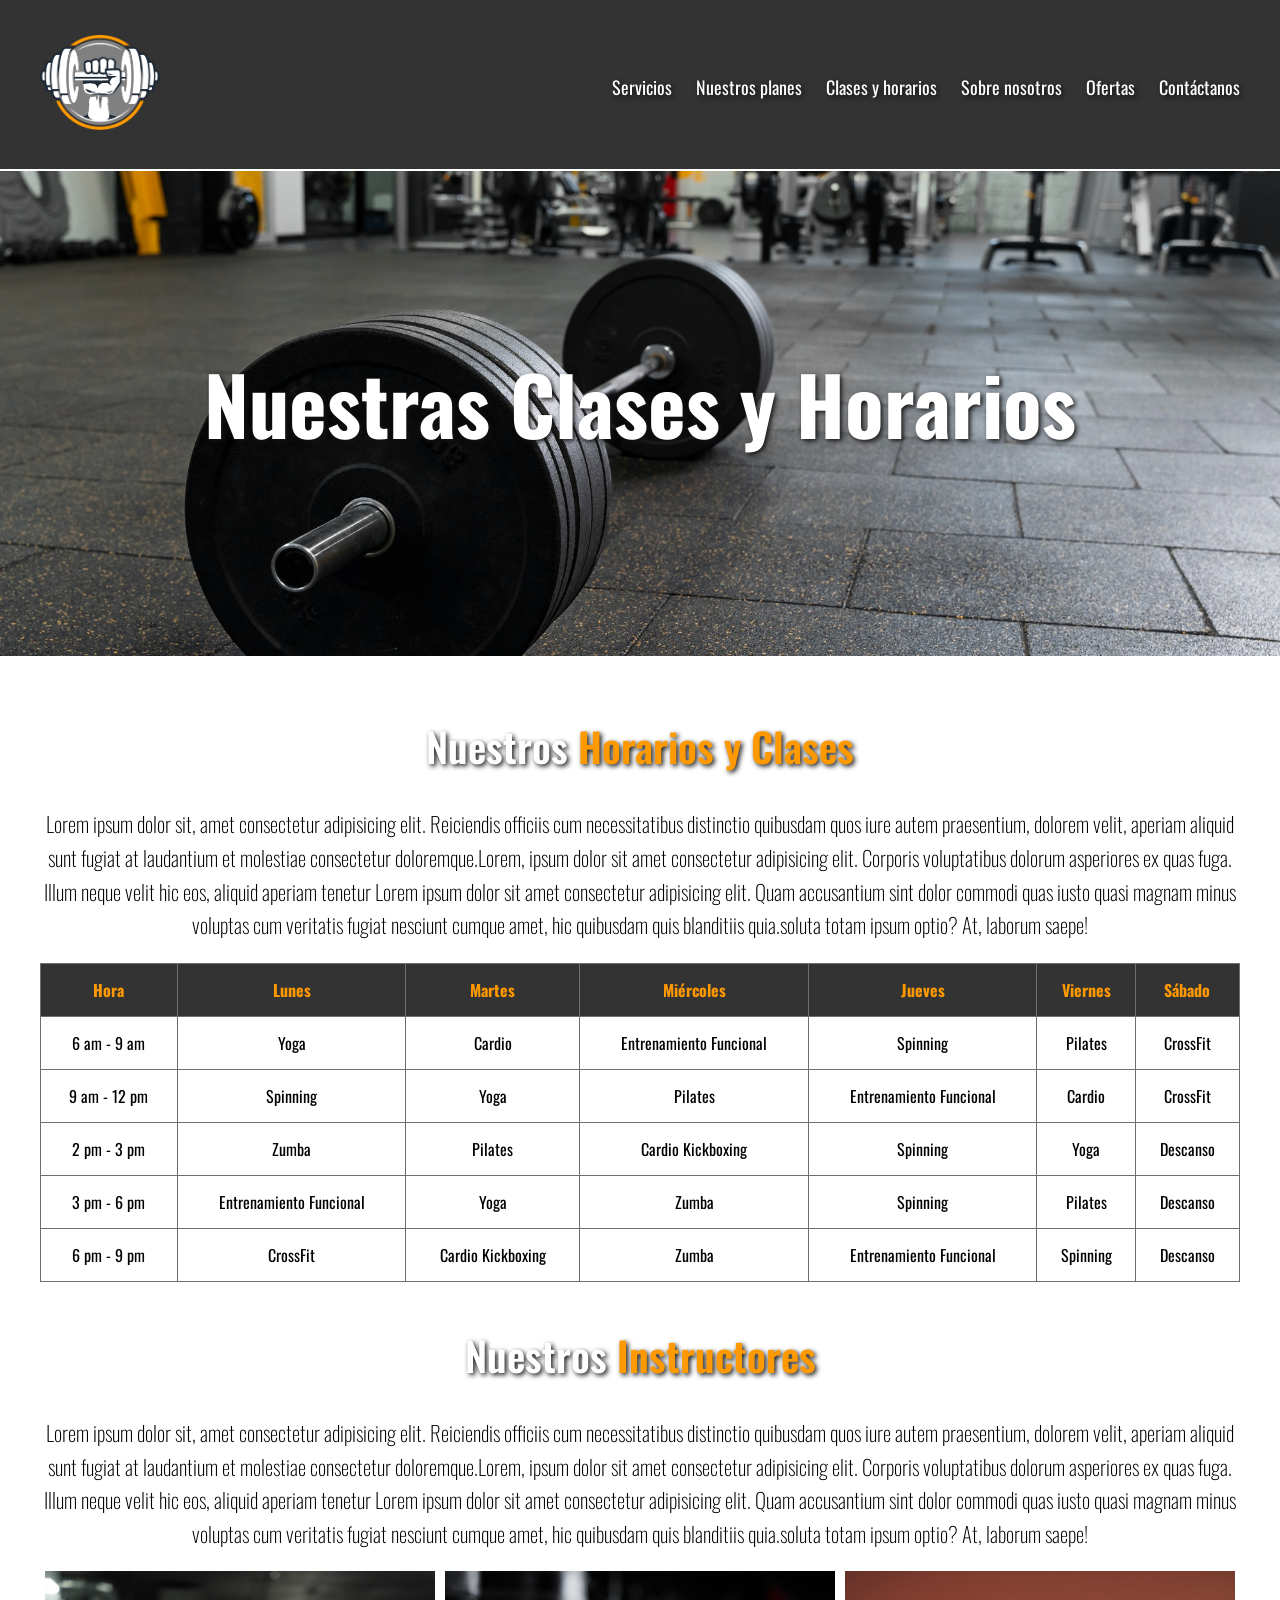
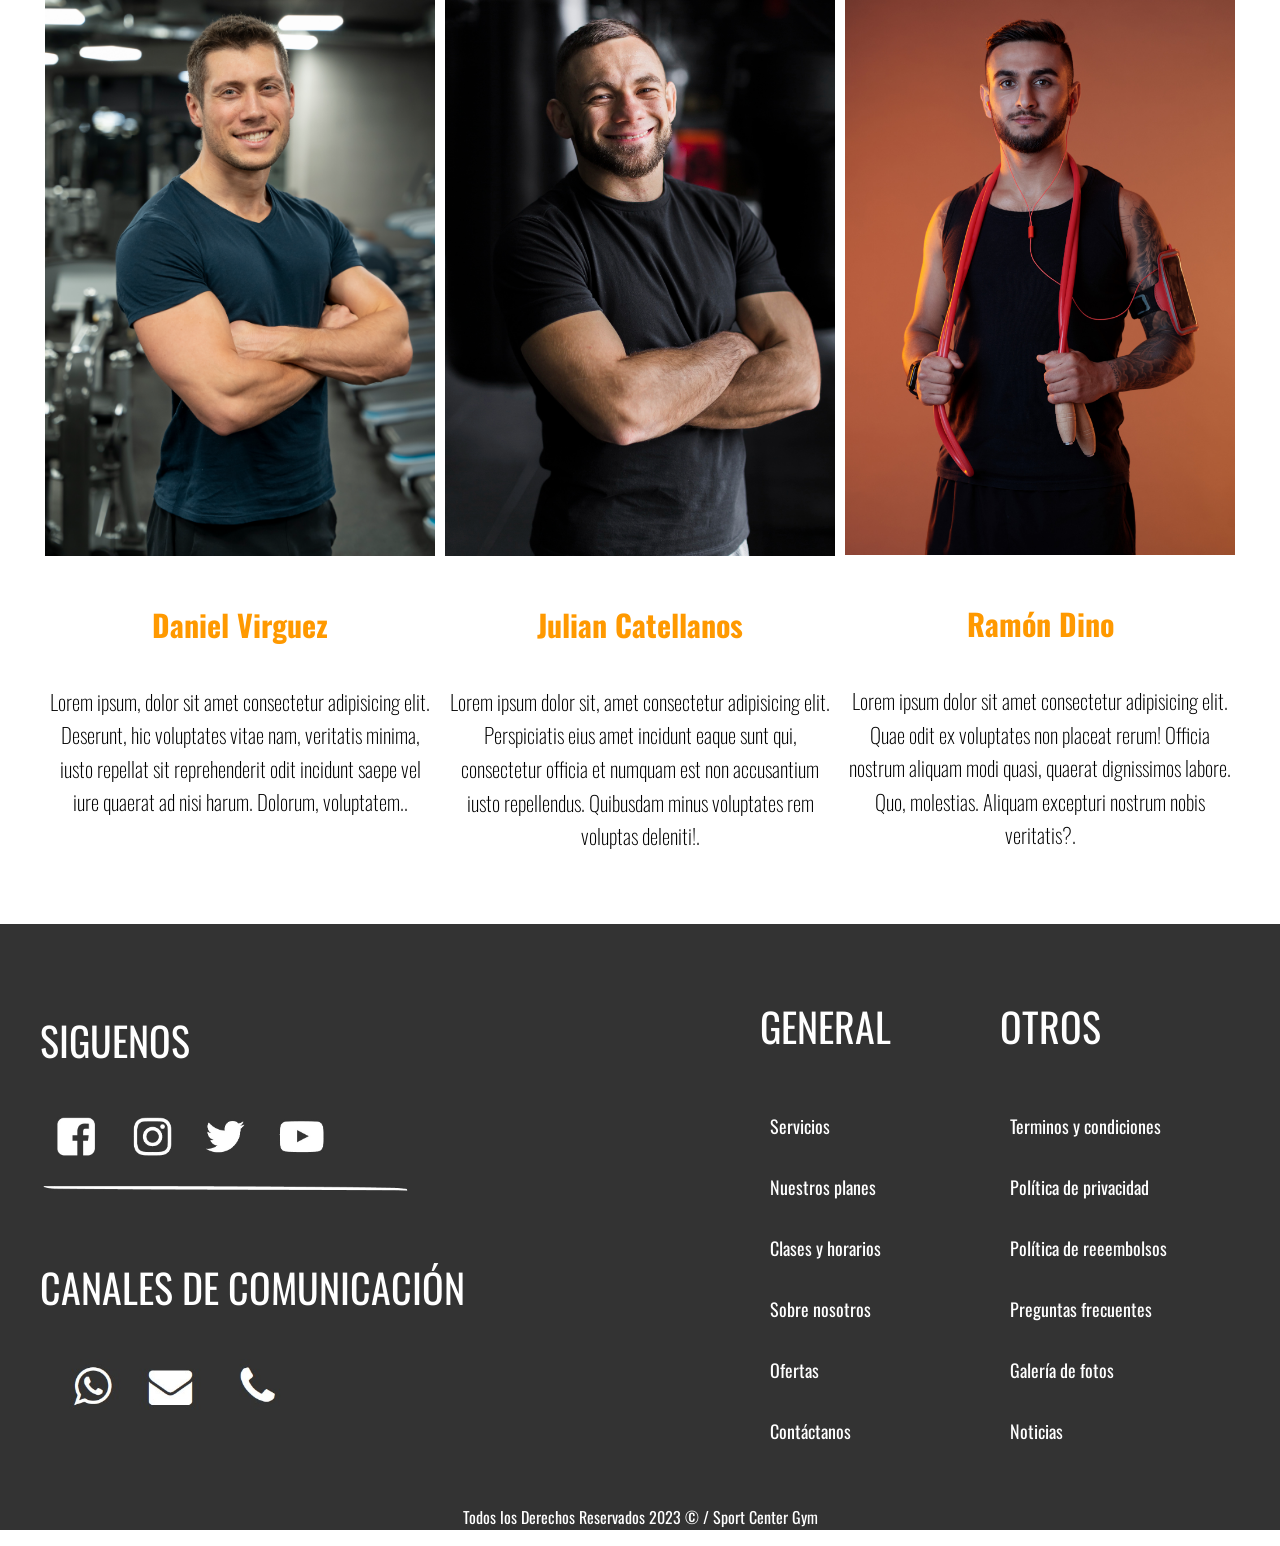
==== clases_horarios.html @ 2fa9605d "Initial commit" ====
<!DOCTYPE html>
<html lang="es">
<head>
    <meta charset="UTF-8">
    <meta name="viewport" content="width=device-width, initial-scale=1.0">
    <meta name="author" content="Sebastián Montoya -  John Goyeneche">
    <meta name="description" content="Sport Center Gym">
    <title>Sport Center Gym</title>

    <link rel="preconnect" href="https://fonts.googleapis.com">
    <link rel="preconnect" href="https://fonts.gstatic.com" crossorigin>
    <link href="https://fonts.googleapis.com/css2?family=Oswald:wght@200;400;600&display=swap" rel="stylesheet">
    <link rel="stylesheet" href="https://cdnjs.cloudflare.com/ajax/libs/font-awesome/5.15.3/css/all.min.css" integrity="sha512-llU5a6+G1W8D82/8L5DT6yYcLBXTYo8fQV6kZc9y8RZgbNwMCU9opR2LnPmtr5JNc4WzTt2d8nm5V2R76TqA9Q==" crossorigin="anonymous" />


    <link rel="stylesheet" href="css/normalize.css">
    <link rel="stylesheet" href="css/estilos.css">
    
</head>
<body>
    <header class="site-header fw-400">
        <div class="contenedor contenido-header">
            <div class="barra">
                <a href="index.html">
                    <img class="logo" src="img/logo.png" alt="Logo Sport Center Gym">
                </a>
                <nav class="navegacion-header">
                    <a href="servicios.html">Servicios</a>
                    <a href="nuestros_planes.html">Nuestros planes</a>
                    <a href="clases_horarios.html">Clases y horarios</a>
                    <a href="sobre_nosotros.html">Sobre nosotros</a>
                    <a href="ofertas.html">Ofertas</a>
                    <a href="contactanos.html">Contáctanos</a>
                </nav>
            </div>
        </div>
    </header>

    <div class="site-header horarios">
        <div class="contenedor">
            <h1>Nuestras Clases y Horarios</h1>
        </div>
    </div>

    <main>
        <section class="contenedor">
            <h2 class="centrar-texto fw-600 texto-gris titulos-ps">Nuestros <span class="texto-span">Horarios y Clases</span></h2>
            <p class="centrar-texto fw-200 parrafos-letra">Lorem ipsum dolor sit, amet consectetur adipisicing elit. Reiciendis officiis cum necessitatibus distinctio quibusdam quos iure autem praesentium, dolorem velit, aperiam aliquid sunt fugiat at laudantium et molestiae consectetur doloremque.Lorem, ipsum dolor sit amet consectetur adipisicing elit. Corporis voluptatibus dolorum asperiores ex quas fuga. Illum neque velit hic eos, aliquid aperiam tenetur
                Lorem ipsum dolor sit amet consectetur adipisicing elit. Quam accusantium sint dolor commodi quas iusto quasi magnam minus voluptas cum veritatis fugiat nesciunt cumque amet, hic quibusdam quis blanditiis quia.soluta totam ipsum optio? At, laborum saepe!
            </p>
            <div>
                <table>
                    <thead>
                        <tr>
                            <th>Hora</th>
                            <th>Lunes</th>
                            <th>Martes</th>
                            <th>Miércoles</th>
                            <th>Jueves</th>
                            <th>Viernes</th>
                            <th>Sábado</th>
                        </tr>
                    </thead>
                    <tbody>
                        <tr>
                            <td>6 am - 9 am</td>
                            <td>Yoga</td>
                            <td>Cardio</td>
                            <td>Entrenamiento Funcional</td>
                            <td>Spinning</td>
                            <td>Pilates</td>
                            <td>CrossFit</td>
                            
                        </tr>
                        <tr>
                            <td>9 am - 12 pm</td>
                            <td>Spinning</td>
                            <td>Yoga</td>
                            <td>Pilates</td>
                            <td>Entrenamiento Funcional</td>
                            <td>Cardio</td>
                            <td>CrossFit</td>
                            
                        </tr>
                        <tr>
                            <td>2 pm - 3 pm</td>
                            <td>Zumba</td>
                            <td>Pilates</td>
                            <td>Cardio Kickboxing</td>
                            <td>Spinning</td>
                            <td>Yoga</td>
                            <td>Descanso</td>
                            
                        </tr>
                        <tr>
                            <td>3 pm - 6 pm</td>
                            <td>Entrenamiento Funcional</td>
                            <td>Yoga</td>
                            <td>Zumba</td>
                            <td>Spinning</td>
                            <td>Pilates</td>
                            <td>Descanso</td>
                            
                        </tr>
                        <tr>
                            <td>6 pm - 9 pm</td>
                            <td>CrossFit</td>
                            <td>Cardio Kickboxing</td>
                            <td>Zumba</td>
                            <td>Entrenamiento Funcional</td>
                            <td>Spinning</td>
                            <td>Descanso</td>
                            
                        </tr>
                    </tbody>
                </table>
            </div>

            <div class="contenedor">
                <h2 class="centrar-texto fw-600 texto-gris titulos-ps">Nuestros <span class="texto-span">Instructores</span></h2>
                <p class="centrar-texto fw-200 parrafos-letra">Lorem ipsum dolor sit, amet consectetur adipisicing elit. Reiciendis officiis cum necessitatibus distinctio quibusdam quos iure autem praesentium, dolorem velit, aperiam aliquid sunt fugiat at laudantium et molestiae consectetur doloremque.Lorem, ipsum dolor sit amet consectetur adipisicing elit. Corporis voluptatibus dolorum asperiores ex quas fuga. Illum neque velit hic eos, aliquid aperiam tenetur
                    Lorem ipsum dolor sit amet consectetur adipisicing elit. Quam accusantium sint dolor commodi quas iusto quasi magnam minus voluptas cum veritatis fugiat nesciunt cumque amet, hic quibusdam quis blanditiis quia.soluta totam ipsum optio? At, laborum saepe!
            </div>

            <div class="instructores">
                
                <!-- Instructor 1 -->
                <div class="tarjeta">
                    <img src="img/instructor (1).jpg" alt="Instructor 1">
                    <h3 class="subt-alg">Daniel Virguez</h3>
                    <p class="fw-200 parrafos-letra">Lorem ipsum, dolor sit amet consectetur adipisicing elit. Deserunt, hic voluptates vitae nam, veritatis minima, iusto repellat sit reprehenderit odit incidunt saepe vel iure quaerat ad nisi harum. Dolorum, voluptatem..</p>
                </div>
            
                <!-- Instructor 2 -->
                <div class="tarjeta">
                    <img src="img/instructor (2).jpg" alt="Instructor 2">
                    <h3 class="subt-alg">Julian Catellanos</h3>
                    <p class="fw-200 parrafos-letra">Lorem ipsum dolor sit, amet consectetur adipisicing elit. Perspiciatis eius amet incidunt eaque sunt qui, consectetur officia et numquam est non accusantium iusto repellendus. Quibusdam minus voluptates rem voluptas deleniti!.</p>
                </div>
            
                <!-- Instructor 3 -->
                <div class="tarjeta">
                    <img src="img/instructor (3).jpg" alt="Instructor 3">
                    <h3 class="subt-alg">Ramón Dino</h3>
                    <p class="fw-200 parrafos-letra">Lorem ipsum dolor sit amet consectetur adipisicing elit. Quae odit ex voluptates non placeat rerum! Officia nostrum aliquam modi quasi, quaerat dignissimos labore. Quo, molestias. Aliquam excepturi nostrum nobis veritatis?.</p>
                </div>
            </div>
        </section>

        
    </main>

    <div class="site-footer">
        <footer class="contenedor contenido-footer">

            <div class="columna-footer">
                <p>SIGUENOS</p>
                    <img class="iconos-redes" src="img/face.jpg" alt="Icono facebook">
                <p>CANALES DE COMUNICACIÓN</p>
                    <img class="iconos-redes" src="img/comu.jpg" alt="Icono facebook">

            </div>

            <div class="columna-footer">
                <p>GENERAL</p>
                <nav class="navegacion-footer">
                    <a href="servicios.html">Servicios</a>
                    <a href="nuestros_planes.html">Nuestros planes</a>
                    <a href="clases_horarios.html">Clases y horarios</a>
                    <a href="sobre_nosotros.html">Sobre nosotros</a>
                    <a href="ofertas.html">Ofertas</a>
                    <a href="contactanos.html">Contáctanos</a>
                </nav>  
            </div>

            <div class="columna-footer">
                <p>OTROS</p>
                <nav class="navegacion-footer">
                    <a href="términos-condiciones.html">Terminos y condiciones</a>
                    <a href="politica-privacidad.html">Política de privacidad</a>
                    <a href="politica-reembolsos.html">Política de reeembolsos</a>
                    <a href=preguntas-frecuentes.html">Preguntas frecuentes</a>
                    <a href="galeria-fotos.html">Galería de fotos</a>
                    <a href="noticias.html">Noticias</a>
                </nav>  
            </div>
            
            
           
        </footer>
        <p class="copyright">Todos los Derechos Reservados 2023 &copy; / Sport Center Gym</p>
    </div>

</body>
</html>
---- css/estilos.css ----
/*Header*/
.parrafos-letra{
    font-size: 2.1rem;
}

html{
    font-size: 62.5%;
}
body {
    font-family: 'Oswald', sans-serif;
    font-size: 1.6rem;
    line-height: 2;
}

header{
    font-family: 'Oswald', sans-serif;
}

.fw-200{
    font-weight: 200;
}

.fw-400{
    font-weight: 400;
}

.fw-600{
    font-weight: 600; 
}

.texto-naranja{
    color: rgb(255, 153, 0);
   
    font-size: 4rem;

}

.mayusculas {
    text-transform: uppercase;
}

.texto-gris{
    color: rgb(115, 12, 12);
    text-shadow: 2px 2px 5px #131212;
    font-size: 4rem;
}

img{
    max-width: 100%; /*imagenes utilizan el 100% del contenedor donde esten*/
}

.site-header{
    background-color: #333333;
    padding: 0.5rem 0 3rem 0;
}

.logo {
    width: 120px; 
    height: auto; 
}

.contenedor {
    max-width: 120rem;
    margin: 0 auto;
}

.contenido-header{
    display: flex;
    flex-direction: column;
    height: 100%;
    justify-content: space-between;
}


/*Navegación header*/
.navegacion-header a{
    color: #ffffffff;
    text-decoration: none;
    margin-right: 2rem;
    font-size: 1.8rem;
    text-shadow: 2px 2px 5px #131212;
}

/*pseudoselector*/
.navegacion-header a:last-of-type{
    margin-right: 0;
}

.navegacion-header a:hover{
    color: rgb(255, 153, 0);
}

.contenido-header h1{
    color: #ffffffff;
    max-width: 70rem; 
    padding-bottom: 3rem;
    line-height: 2;
    
}

.barra {
    display: flex;
    justify-content: space-between;
    padding-top: 3rem;
    align-items: center;
}


/*Navegación footer*/
.navegacion-footer a {
    display: block; /* Muestra los enlaces en bloques verticales */
    padding: 10px; /* Agrega espacio entre los enlaces */
    color: #ffffffff;
    text-decoration: none;
    margin-top: 0.5rem;
    margin-right: 2rem;
    font-size: 1.8rem; 
}


.navegacion-footer a:last-of-type{
    margin-right: 0;
}

.navegacion-footer a:hover{
    color: rgb(255, 153, 0);
}

.site-footer{
    background-color: #333333;
    margin-top: 4rem;
    
}

.contenido-footer{
    display:grid;
    grid-template-columns: 60% 20% 20%;
    justify-content: space-between;
    padding: 3rem;
    align-items: center;
}

.columna-footer{
    color: #ffffff;
    font-size: 4rem;
}

.iconos-redes{
    width: 37rem; 
    height: auto;
   
}

.copyright{
    color: #ffffff;
    text-align: center;
}



/*john*/

 /*Utilidades*/


.seccion{
    margin-top: 4rem;
    margin-bottom: 4rem;
}

.centrar-texto{
    text-align: center; /*utilidad centrar texto*/
}


.d-block{
    display: block !important;
}

.contenedor {
    max-width: 120rem;
    margin-top: 0;
    margin-right: auto;
    margin-bottom: 0;
    margin-left: auto;
}

.contenedor-servicios {
    max-width: 120rem;
    margin-top: 0;
    margin-right: auto;
    margin-bottom: 0;
    margin-left: auto;
    text-align: center;
}

.contenedor-naranja {
    max-width: auto;
    margin: 0 auto; /* Establecer margen superior e inferior a 0 y centrar horizontalmente */
    background-color: #333333;
    border-style: solid;
    border-color: #ffffff;
    border-width: .3rem;
    text-align: center;
    margin-top: 7rem;
}

.contenedor-naranja img {
    display: block; /* Hacer que la imagen sea un elemento de bloque */
    margin-left: 5rem; /* Centrar la imagen horizontalmente dentro del contenedor */
    max-width: 100%; /* Asegurar que la imagen no exceda el ancho del contenedor */
    border: 1px solid #ccc; /* Agrega un borde de 1 píxel sólido con color gris claro */
    border-radius: 5px; /* Agrega esquinas redondeadas */
    box-shadow: 0 2px 4px rgba(0, 0, 0, 0.1); /* Agrega una sombra suave */
}




/*porque elegir sport center gym*/
.iconos-nosotros{
    display: flex;
    justify-content: space-between;
}

.icono{
    flex-basis: calc(33.3% - 1rem);
    text-align: center;
}

.icono h3{
    text-transform: uppercase; /*cambiar texto de minuscula a mayuscula*/
}


/*contenedor algunos de nuestros planes*/
.contenedor-planes{
    display: grid;
    grid-template-columns: 50% 50%; /*para colocar el numero de columnas del contenedor y el porcentaje de espacio a ocupar*/
    column-gap: 2rem; /*espacio de entre las dos columnas*/
    max-width: 120rem;
    align-items: center;
    margin-left: 6rem;
}

hr {
    border: 2px solid #ffffff; /* Establece el estilo del borde de la línea */
    margin: 10rem 0; /* Agrega margen arriba y abajo para separar del contenido circundante */
}

.texto-planes{

    margin-left: 5rem;
    color: #fff;
    text-shadow: 2px 2px 5px #131212;
}

.texto-planes h2{
    font-weight: 900;
    font-size: 5rem;
    margin: 0; /*eliminar margen*/
    padding: 1rem 0 3rem 0;

}

.boton{
    color: #000000;
    font-weight: 700;
    text-decoration: none; /*quitar linea debajo del texto*/
    font-size: 1.8rem;
    padding: 1rem 3rem; /*1 rem parte superior e inferior y 3 rem parte derecha e izquierda*/
    margin-top: 2rem;
    display: inline-block;
    text-align: center;
    border: none;
    cursor: pointer;
    margin-bottom: 4rem;
    /*align-items: center;*/
}

/*servicios*/

.servicios{
    flex-basis: calc(25% - 1rem);
    text-align: center;
}



.boton-naranja {
    background-color: rgb(255, 153, 0);
    color: white; /* Establece el color del texto a blanco */
    padding: 1rem 2rem; /* Añade relleno al botón para mejorar la apariencia */
    text-decoration: none; /* Elimina la subrayado predeterminada en el botón */
    display: inline-block; /* Hace que el botón se comporte como un bloque en línea */
    border-radius: 1rem;
    box-shadow: 0 4px 8px rgba(0, 0, 0, 0.4);
}

/* Agrega estilos adicionales para cuando el usuario pasa el ratón sobre el botón */
.boton-naranja:hover {
    background-color: #000000; /* Cambia el color de fondo al pasar el ratón */
    border-color: #fff; /* Cambia el color del borde al pasar el ratón */
}

/*Nuestra ubicacion*/
.mapouter{
    position:relative;
    height:400px;
    width:800px;
    background:#fff;
} 

/*.maprouter a{
    color:#fff !important;
    position:absolute !important;
    top:0 !important;
    z-index:0 !important;
}*/

.gmap_canvas{
    overflow:hidden;
    height:400px;
    width:800px;
}

.gmap_canvas iframe{
    position:relative;
    z-index:2;
}




/*imagen superior*/

.site-header.inicio {
    margin-top: 0.2rem;
    background: url(../img/ofertas.jpg);
    height: 50vh;
    min-height: 60rem;
    background-position: center;
    background-size: cover;
    display: flex; /* Utiliza Flexbox para centrar verticalmente */
    align-items: center; /* Centra verticalmente el contenido */

}

.contenedor h1 {
    color: rgb(255, 255, 255); /* Cambié el valor del color a blanco */
    max-width: 100rem;
    padding-bottom: 3rem;
    line-height: 2;
    font-size: 8rem;
    text-shadow: 2px 2px 5px #131212;

}

/*por qué sport...*/
.titulos-ps{
    color: rgb(255, 255, 255);
}

/*algunos de nues...*/

/*subtitulos*/
.subt-alg{
    color:rgb(255, 153, 0);
    font-size: 3rem;
}

.boton-blanco{
    background-color: rgb(255, 153, 0);
    color: rgb(255, 255, 255);
    border-radius: 1rem;
    box-shadow: 0 4px 8px rgba(0, 0, 0, 0.4);
}

.boton-blanco:hover {
    background-color: rgb(0, 0, 0); /* Cambia el color de fondo al pasar el ratón */
    color: #fff; /* Cambia el color del borde al pasar el ratón */
  
}

.contenedor-mapa{
    align-items: center;
    margin-left: 33rem;
    margin-bottom: 12rem;
}


/*Formulario*/



.formulario {
    display: flex;
    flex-direction: column;
    align-items: center;
    justify-content: center; /* Centra el contenido horizontalmente */
    margin-top: 20px; /* Añade margen superior para separar del encabezado */
}

.formulario input {
    padding: 10px;
    border: 1px solid #ccc;
    border-radius: 5px;
    margin-bottom: 10px; /* Añade margen inferior para separar del botón */
    width: 300px;
}

.formulario button {
    padding: 10px 20px;
    background-color: rgb(255, 153, 0);
    color: white;
    border: none;
    border-radius: 5px;
    cursor: pointer;
}

.formulario button:hover {
    padding: 10px 20px;
    background-color: rgb(0, 0, 0); /* Cambia el color de fondo al pasar el ratón */
    color: #fff; /* Cambia el color del borde al pasar el ratón */
    border: none;
    border-radius: 5px;
    cursor: pointer;
}





/*ESTILOS PARA PAGINA SERVICIOS*/

.site-header.servicio {
    margin-top: 0.2rem;
    background: url(../img/ser_1.jpg);
    height: 50vh;
    min-height: 30rem;
    background-position: center;
    background-size: cover;
    display: flex; /* Utiliza Flexbox para centrar verticalmente */
    align-items: center; /* Centra verticalmente el contenido */
    margin-bottom: 5rem;

}

.tarjetas-servicios{
    display: flex;
    justify-content: space-between;
}

.contenido-tarjeta {
    padding: 1rem;
    border: 2px solid rgb(255, 153, 0);
    border-radius: 8px;
    background-color: #fff;
    margin-bottom: 2rem;
    background-color: rgb(247, 247, 247);
}

.contenido-tarjeta h3 {
    background-color: orange;
    color: white;
    padding: 10px; /* Ajusta el relleno según tus preferencias */
    margin-bottom: 10px; /* Añade un espacio en la parte inferior */
}



.tarjeta {
    flex-basis: calc(33.3% - 1rem);
    text-align: center;
    margin-bottom: 1rem;
    
}

.parrafo-servicio {
    font-size: 2.2rem;
}



.texto-servicios{
    font-size: 2rem;
    margin-left: 5rem;
    color: #000000;
    text-shadow: 2px 2px 5px #131212;
}

/*Pagina de planes*/

.texto-span {
    color: rgb(255, 153, 0);
  }

  .site-header.plan {
    margin-top: 0.2rem;
    background: url(../img/plan.jpg);
    height: 50vh;
    min-height: 30rem;
    background-position: center;
    background-size: cover;
    display: flex; /* Utiliza Flexbox para centrar verticalmente */
    align-items: center; /* Centra verticalmente el contenido */
    margin-bottom: 5rem;

}

.tabla-planes {
    display: flex;
    justify-content: space-between;
    margin-top: 20px;
}

.columna {
    flex-basis: 23%;
   
}

.columna h3 {
    background-color: #fff; /* Deja el fondo en blanco para la primera columna de título de cabecera */
    padding: 10px;
}

.columna ul {
    list-style-type: none;
    padding: 0;
    
    
}

.columna ul li {
    border-bottom: 1px solid #ccc; /* Añade un borde inferior a cada elemento de la lista para separar las filas */
    padding: 10px;
   
   
}

/* Añade un borde inferior a los elementos li en todas las columnas */
.tabla-planes .columna ul li {
    border-bottom: 1px solid #ccc;
}

.columna img {
    width: 32px; /* Establece el ancho deseado */
    height: auto; /* Mantiene la proporción original de la imagen */
    display: block; /* Añade esta propiedad para centrar la imagen horizontalmente dentro de la columna */
    margin: 0 auto;
}

.columna h3{
    margin-bottom: 5rem;
    margin-top: auto;
}



/*Clases y horarios*/

.site-header.horarios {
    margin-top: 0.2rem;
    background: url(../img/horarios.jpg);
    height: 50vh;
    min-height: 30rem;
    background-position: center;
    background-size: cover;
    display: flex; /* Utiliza Flexbox para centrar verticalmente */
    align-items: center; /* Centra verticalmente el contenido */
    margin-bottom: 5rem;

}

table {
    width: 100%;
    border-collapse: collapse;
    margin-top: 20px;
}

caption {
    font-size: 1.2em;
    font-weight: bold;
    margin-bottom: 10px;
}

th, td {
    border: 1px solid #6f6f6f;
    padding: 10px;
    text-align: center;
}

th {
    background-color: #333333;
}

th{
    color: rgb(255, 153, 0);
}


.instructores {
    display: flex;
    justify-content: space-around;
    margin-top: 20px;
}

.tarjeta-instructor {
    width: 30%;
    border: 1px solid #ddd;
    border-radius: 10px;
    padding: 20px;
    margin: 10px;
    text-align: center;
    box-shadow: 0 4px 8px rgba(0, 0, 0, 0.1);
}

.tarjeta-instructor img {
    width: 100%;
    border-radius: 50%;
    margin-bottom: 10px;
}

.tarjeta-instructor h3 {
    margin-bottom: 10px;
    color: #333;
}

.tarjeta-instructor p {
    color: #666;
}


/*Estilos sobre nosostros*/
.site-header.nosotros {
    margin-top: 0.2rem;
    background: url(../img/nosotros.jpg);
    height: 50vh;
    min-height: 30rem;
    background-position: center;
    background-size: cover;
    display: flex; /* Utiliza Flexbox para centrar verticalmente */
    align-items: center; /* Centra verticalmente el contenido */
    margin-bottom: 5rem;

}

.sobre-nosotros {
    margin-top: 30px;
    border: 2px solid rgb(255, 153, 0);
    border-radius: 10px;
    padding: 20px;
    margin-bottom: 20px;
    text-align: center;
}

.historia, .mision, .vision {
    margin-bottom: 30px;
}

.sobre-nosotros img {
    max-width: 100%;
    height: auto;
    border-radius: 0.8rem;
    margin-bottom: 1rem;
}

.mision, .vision {
    display: flex;
    justify-content: space-between;
    align-items: center;
}


.mision img {
    max-width: 40%;
    height: auto;
    border-radius: 8px;
    margin-right: 20px;
}

.vision img{
    max-width: 40%;
    height: auto;
    border-radius: 8px;
    margin-right: 20px;
    margin-left: 2rem;
}

.mision p, .vision p {
    text-align: justify;
}

.valores-gimnasio {
    border: 2px solid rgb(255, 153, 0);
    border-radius: 10px;
    padding: 20px;
    margin-bottom: 20px;
    text-align: center;
}

.valores-gimnasio ul {
    list-style-type: none;
    padding: 0;
}

.valores-gimnasio li {
    margin-bottom: 10px;
}

.valores-gimnasio .texto-valoracion {
    text-align: justify;
}


/*Pagina ofertas*/

.site-header.ofertas {
    margin-top: 0.2rem;
    background: url(../img/ofer.jpg);
    height: 50vh;
    min-height: 30rem;
    background-position: center;
    background-size: cover;
    display: flex; /* Utiliza Flexbox para centrar verticalmente */
    align-items: center; /* Centra verticalmente el contenido */
    margin-bottom: 5rem;
}

.ofertas {
    display: flex;
    justify-content: space-around;
    margin-top: 20px;
}

.oferta-tarjeta {
    width: 30%;
    border: 1px solid #ddd;
    border-radius: 10px;
    overflow: hidden;
    margin: 10px;
    box-shadow: 0 4px 8px rgba(0, 0, 0, 0.1);
    padding: 10px;
    text-align: center;
}

.precio-oferta {
    display: block;
    font-weight: bold;
    color: rgb(255, 153, 0);
    margin-top: 10px;
}

 /* Estilos para los combos */


 .seleccion-ciudad-sede {
    display: flex;
    justify-content: space-around;
    margin-top: 20px;
}

.seleccion {
    width: 300px; /* Ajusta el ancho según tus preferencias */
    padding: 10px;
    font-size: 16px;
    border: 1px solid #ddd;
    border-radius: 5px;
}

/* Estilos para las tarjetas de beneficios */
.beneficios-afiliacion {
    display: flex;
    flex-direction: column;
    align-items: center;
    margin-top: 20px;
}

.tarjeta-beneficio {
    width: 70%;
    background-color: #fff;
    border: 1px solid #ddd;
    border-radius: 8px;
    margin: 10px 0;
    padding: 15px;
    box-shadow: 0 4px 8px rgba(0, 0, 0, 0.1);
    text-align: center;
}

.tarjeta-beneficio img {
    width: 100%; /* Asegura que la imagen se ajuste al ancho de la tarjeta */
    border-radius: 8px; /* Aplica bordes redondeados a la imagen */
    margin-bottom: 10px; /* Espaciado inferior entre la imagen y el título */
}

.tarjeta-beneficio h3 {
    color: rgb(255, 153, 0);
    font-size: 18px;
    margin-bottom: 10px;
}

.tarjeta-beneficio p {
    font-size: 16px;
}

.tarjeta-beneficio img {
    width: 100%; /* Asegura que la imagen se ajuste al ancho de la tarjeta */
    max-height: 200px; /* Establece una altura máxima para las imágenes */
    object-fit: cover; /* Mantiene la proporción y cubre completamente el contenedor */
    border-radius: 8px; /* Aplica bordes redondeados a la imagen */
    margin-bottom: 10px; /* Espaciado inferior entre la imagen y el título */
}

/*Estilos para contactanos*/
.site-header.contactanos {
    margin-top: 0.2rem;
    background: url(../img/contactanos.jpg);
    height: 50vh;
    min-height: 30rem;
    background-position: center;
    background-size: cover;
    display: flex; /* Utiliza Flexbox para centrar verticalmente */
    align-items: center; /* Centra verticalmente el contenido */
    margin-bottom: 5rem;
}

.contenedor-formulario {
    display: flex;
    justify-content: space-between;
    align-items: flex-start;
    flex-wrap: wrap;
}
.formulario-contacto {
    max-width: 500px;
    margin: 0 auto;
    background-color: #fff;
    padding: 20px;
    border-radius: 8px;
    box-shadow: 0 4px 8px rgba(0, 0, 0, 0.1);
}

form {
    display: flex;
    flex-direction: column;
}

label {
    font-size: 16px;
    margin-bottom: 8px;
}

input,
textarea {
    padding: 10px;
    margin-bottom: 16px;
    border: 1px solid #ddd;
    border-radius: 4px;
    font-size: 14px;
}

button {
    background-color: #e44d26;
    color: #fff;
    padding: 12px;
    border: none;
    border-radius: 4px;
    cursor: pointer;
    font-size: 16px;
}

button:hover {
    background-color: #ff6633;
}

label {
    display: block;
    margin-top: 10px;
}

input[type="checkbox"] {
    margin-right: 5px;
}

input[type="checkbox"]:checked {
    background-color: orange;
    border-color: orange;
}

.tarjeta-contacto {
    border: 1px solid #ddd;
    border-radius: 10px;
    padding: 20px;
    margin: 20px;
    text-align: center;
    width: 40rem;
}

.tarjeta-contacto h2 {
    color: orange;
}

.tarjeta-contacto p {
    margin: 10px 0;
}

.tarjeta-contacto a {
    color: orange;
    text-decoration: underline;
}

/*Estilos para descripcion del servicio*/

.site-header.servicio-info {
    margin-top: 0.2rem;
    background: url(../img/servicio_info.jpg);
    height: 50vh;
    min-height: 30rem;
    background-position: center;
    background-size: cover;
    display: flex; /* Utiliza Flexbox para centrar verticalmente */
    align-items: center; /* Centra verticalmente el contenido */
    margin-bottom: 5rem;
}

.tarjeta-pesas {
    background-color: #fff;
    border: 1px solid #ddd;
    border-radius: 8px;
    padding: 20px;
    margin-top: 20px;
    text-align: center;
    display: flex; /* Establece el contenedor como un contenedor flexible */
}

.tarjeta-pesas li {
    text-align: left;
    list-style-type:disc; /* Agrega viñetas a la lista */
    padding-left: 15px; /* Ajusta el margen izquierdo según sea necesario */
    margin-left: 6rem;
}

.columna-izquierda {
    flex: 1; /* Hace que la columna izquierda ocupe todo el espacio disponible */
    padding-right: 20px; /* Agrega un espacio entre las dos columnas */
}

.columna-derecha {
    flex: 1; /* Hace que la columna derecha ocupe todo el espacio disponible */
}

.tarjeta-pesas img {
    max-width: 100%;
    height: 80rem; /* Ajusta la altura automáticamente para mantener la proporción original */
    border-radius: 8px;
    margin-bottom: 15px;
}



.tarjeta-pesas ul {
    list-style-type: none;
    padding: 0;
    margin: 0;
}

.tarjeta-pesas li {
    padding: 5px 0;
}

.tarjeta-pesas p {
    color: #555;
}

.iconos {
    display: flex;
  }
  
.columna-logos {
    flex: 1; 
    text-align: center;
  }

.columna-logos img{
    margin-top: 2rem;
    width: 50px;
    height: auto;
}

/*Estilos para descripcion del servicio---dos*/
.site-header.servicio-dos-info {
    margin-top: 0.2rem;
    background: url(../img/servicio-dos.jpg);
    height: 50vh;
    min-height: 30rem;
    background-position: center;
    background-size: cover;
    display: flex; /* Utiliza Flexbox para centrar verticalmente */
    align-items: center; /* Centra verticalmente el contenido */
    margin-bottom: 5rem;
}


/*Estilos para terminos y condiciones*/
.texto-span {
    color: rgb(255, 153, 0);
  }

  .site-header.terminos {
    margin-top: 0.2rem;
    background: url(../img/ter_1.jpg);
    height: 50vh;
    min-height: 30rem;
    background-position: center;
    background-size: cover;
    display: flex; /* Utiliza Flexbox para centrar verticalmente */
    align-items: center; /* Centra verticalmente el contenido */
    margin-bottom: 5rem;

}

.parrafo-terminos {
    font-size: 2.2rem;
}

.mora, .procedimiento, .cambio {
    margin-bottom: 30px;
}


.terminos-condiciones {
    margin-top: 30px;
    border: 2px solid rgb(255, 153, 0);
    border-radius: 10px;
    padding: 20px;
    margin-bottom: 20px;
    text-align: center;
}

.terminos-condiciones img {
    max-width: 100%;
    height: auto;
    border-radius: 0.8rem;
    margin-bottom: 1rem;
}

.procedimiento, .cambio, .mora {
    display: flex;
    justify-content: space-between;
    align-items: center;
}

.mora img{
    max-width: 40%;
    height: auto;
    border-radius: 8px;
    margin-right: 20px;
    margin-left: 2rem;
}

.procedimiento img {
    max-width: 40%;
    height: auto;
    border-radius: 8px;
    margin-right: 20px;
}

.cambio img{
    max-width: 40%;
    height: auto;
    border-radius: 8px;
    margin-right: 20px;
    margin-left: 2rem;
}

.procedimiento p, .cambio p, .mora p {
    text-align: justify;
}


/*Estilos para politicas de privacidad*/
.container {
    max-width: 800px;
    margin: 0 auto;
    padding: 20px;
    background-color: #fff;
    border-radius: 10px;
    box-shadow: 0 0 10px rgba(0,0,0,0.1);  
  }

/*Estilos para politicas de reembolso*/

.texto-span {
    color: rgb(255, 153, 0);
  }

  .site-header.reembolso {
    margin-top: 0.2rem;
    background: url(../img/reembolso.jpg);
    height: 50vh;
    min-height: 30rem;
    background-position: center;
    background-size: cover;
    display: flex; /* Utiliza Flexbox para centrar verticalmente */
    align-items: center; /* Centra verticalmente el contenido */
    margin-bottom: 5rem;

}

.politicas-reembolso {
    width: 80%;
    margin: 20px auto;
    padding: 20px;
    background-color: #f4f4f4;
    border-radius: 8px;
    box-shadow: 0 0 10px rgba(0, 0, 0, 0.1);
  }
  
  .politica-item {
    margin-bottom: 20px;
    border-bottom: 1px solid #ccc;
    padding-bottom: 15px;
  }
  
  h1 {
    text-align: center;
    margin-bottom: 20px;
  }
  
  h2 {
    margin-bottom: 10px;
  }
  
  p {
    line-height: 1.6;
  }

  /*Estilos para preguntas frecuentes*/

  .texto-span {
    color: rgb(255, 153, 0);
  }

  .site-header.preguntas {
    margin-top: 0.2rem;
    background: url(../img/preguntas.jpg);
    height: 50vh;
    min-height: 30rem;
    background-position: center;
    background-size: cover;
    display: flex; /* Utiliza Flexbox para centrar verticalmente */
    align-items: center; /* Centra verticalmente el contenido */
    margin-bottom: 5rem;

}
  
  .preguntas-frecuentes {
    width: 80%;
    margin: 20px auto;
  }
  
  .acordeon {
    border: 1px solid #ccc;
    border-radius: 5px;
    overflow: hidden;
  }
  
  .pregunta {
    background-color: #f9f9f9;
    margin-bottom: 5px;
  }
  
  .pregunta-titulo {
    padding: 15px;
    margin: 0;
    cursor: pointer;
  }
  
  .respuesta {
    padding: 15px;
    display: none;
  }
  
  .respuesta.active {
    display: block;
  }


.pregunta {
    background-color: #f9f9f9;
    margin-bottom: 5px;
    transition: background-color 0.3s ease; /* Transición para el cambio de color de fondo */
  }
  
  .pregunta:hover {
    background-color: #eaeaea; /* Cambia el color de fondo al pasar el cursor */
    cursor: pointer; /* Cambia el cursor al pasar sobre la pregunta */
  }
  
  .pregunta-titulo {
    color: #333; /* Color de texto predeterminado */
    transition: color 0.3s ease; /* Agregamos transición para el cambio de color de texto */
  }
  
  .pregunta:hover .pregunta-titulo {
    color: rgb(255, 153, 0); /* Cambia el color del texto al pasar el cursor */
  }
  

/*Estilos para galeria de fotos*/

.texto-span {
    color: rgb(255, 153, 0);
  }

  .site-header.galeria {
    margin-top: 0.2rem;
    background: url(../img/galeria.jpg);
    height: 50vh;
    min-height: 30rem;
    background-position: center;
    background-size: cover;
    display: flex; /* Utiliza Flexbox para centrar verticalmente */
    align-items: center; /* Centra verticalmente el contenido */
    margin-bottom: 5rem;

}


.gallery {
    max-width: 1200px; /* Ancho máximo de la galería */
    margin: 0 auto;
  }
  
  .grid {
    display: grid;
    grid-template-columns: repeat(3, 1fr); /* 3 columnas */
    gap: 10px; /* Espacio entre las imágenes */
  }
  
  .item {
    position: relative;
    overflow: hidden;
    border-radius: 8px;
  }
  
  .item img {
    width: 100%;
    height: auto;
    display: block;
    transition: transform 0.3s ease; /* Efecto al pasar el cursor */
  }
  
  /* Overlay para el efecto hover */
  .overlay {
    position: absolute;
    top: 0;
    left: 0;
    width: 100%;
    height: 100%;
    background: rgba(0, 0, 0, 0.5); /* Color del overlay */
    opacity: 0;
    transition: opacity 0.3s ease;
  }
  
  .item:hover .overlay {
    opacity: 1;
  }
  
  /* Estilos para el texto en el overlay */
  .overlay {
    display: flex;
    align-items: center;
    justify-content: center;
    color: white;
    font-size: 24px;
    text-align: center;
  }
  
  
  /* Estilos para la página de noticias */
  .texto-span {
    color: rgb(255, 153, 0);
  }

  .site-header.noticia {
    margin-top: 0.2rem;
    background: url(../img/noticias.jpg);
    height: 50vh;
    min-height: 30rem;
    background-position: center;
    background-size: cover;
    display: flex; /* Utiliza Flexbox para centrar verticalmente */
    align-items: center; /* Centra verticalmente el contenido */
    margin-bottom: 5rem;

}

  
  /* Estilos generales */


 
  
  article {
    width: 45%;
    margin-bottom: 20px;
    background-color: #fff;
    border-radius: 8px;
    box-shadow: 0 2px 4px rgba(0, 0, 0, 0.1);
    overflow: hidden;
  }
  
  .noticia img {
    width: 100%;
    height: auto;
    border-bottom: 1px solid #ddd;
  }
  
  .noticia h2 {
    font-size: 1.5em;
    margin: 10px;
  }
  
  .noticia p {
    margin: 10px;
    color: #555;
  }

.main-noti {
    display: flex;
    flex-wrap: wrap;
    justify-content: space-around;
    padding: 20px;
  }
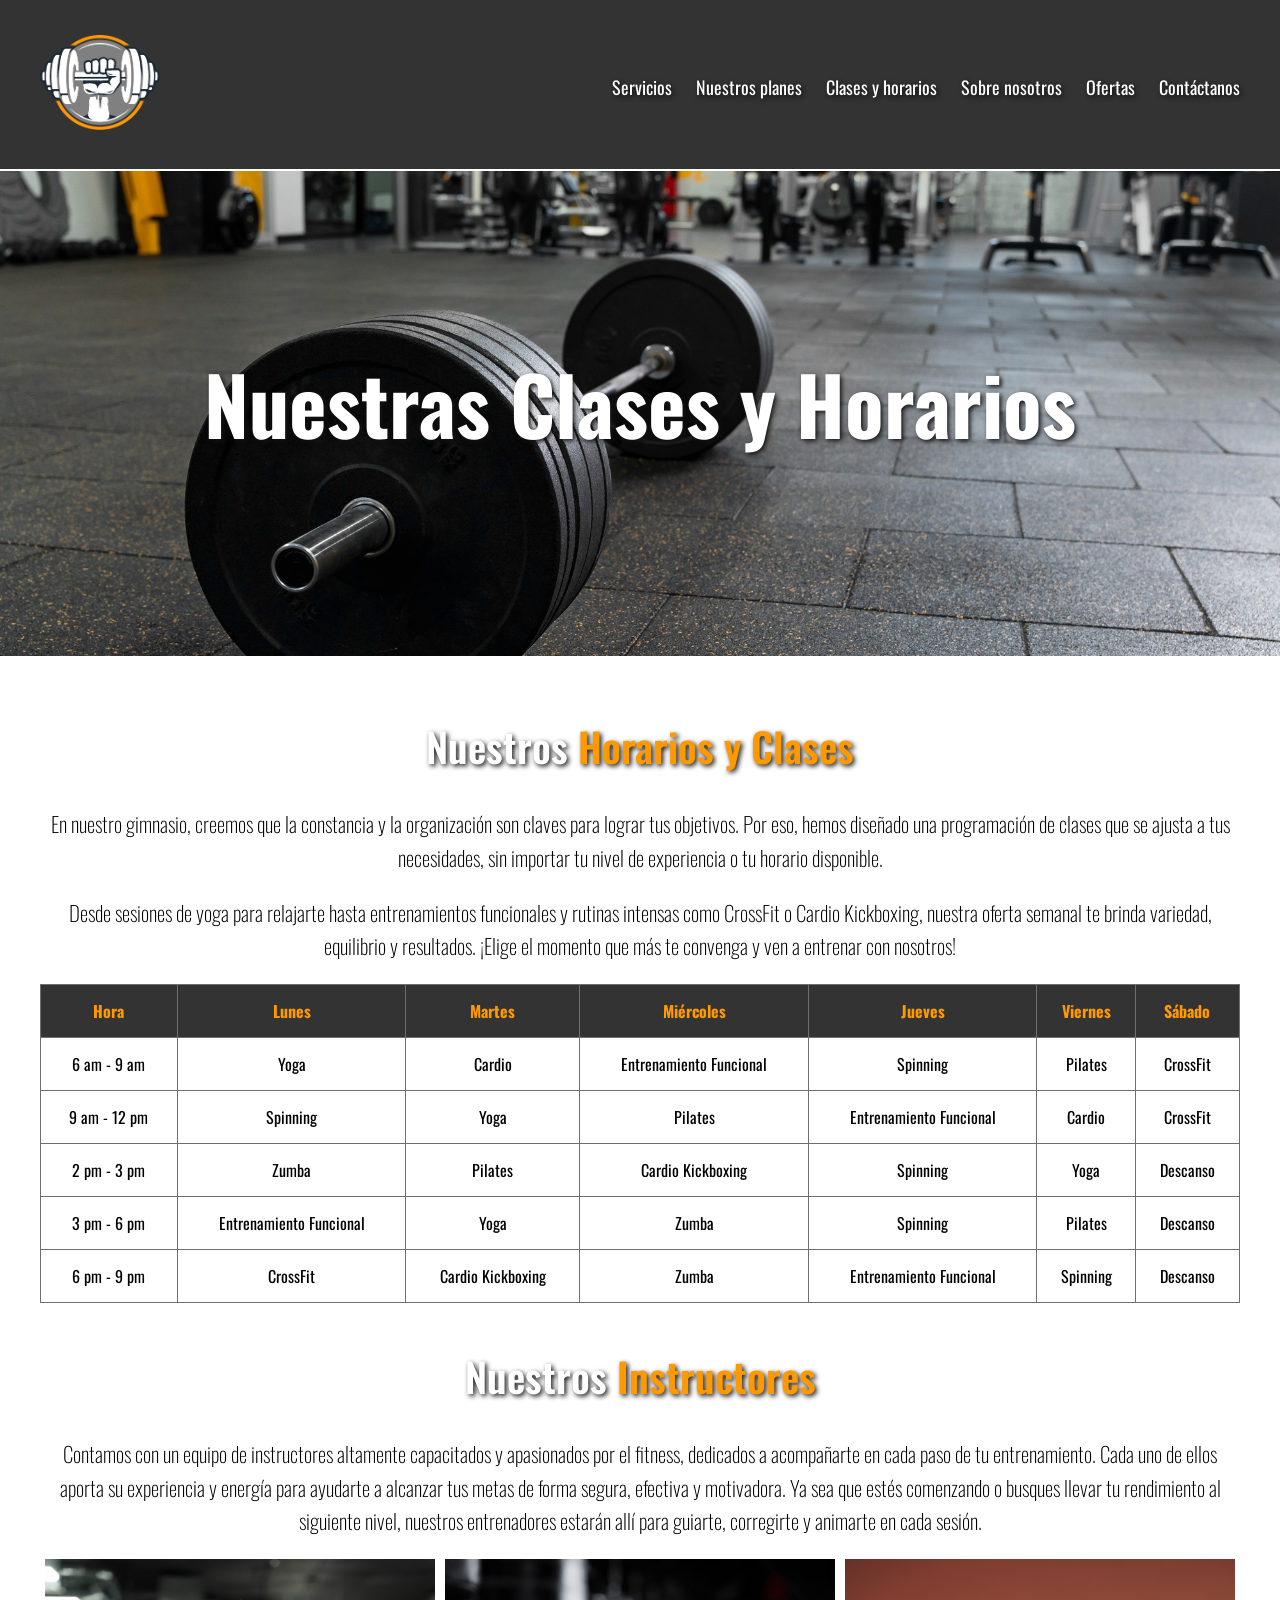
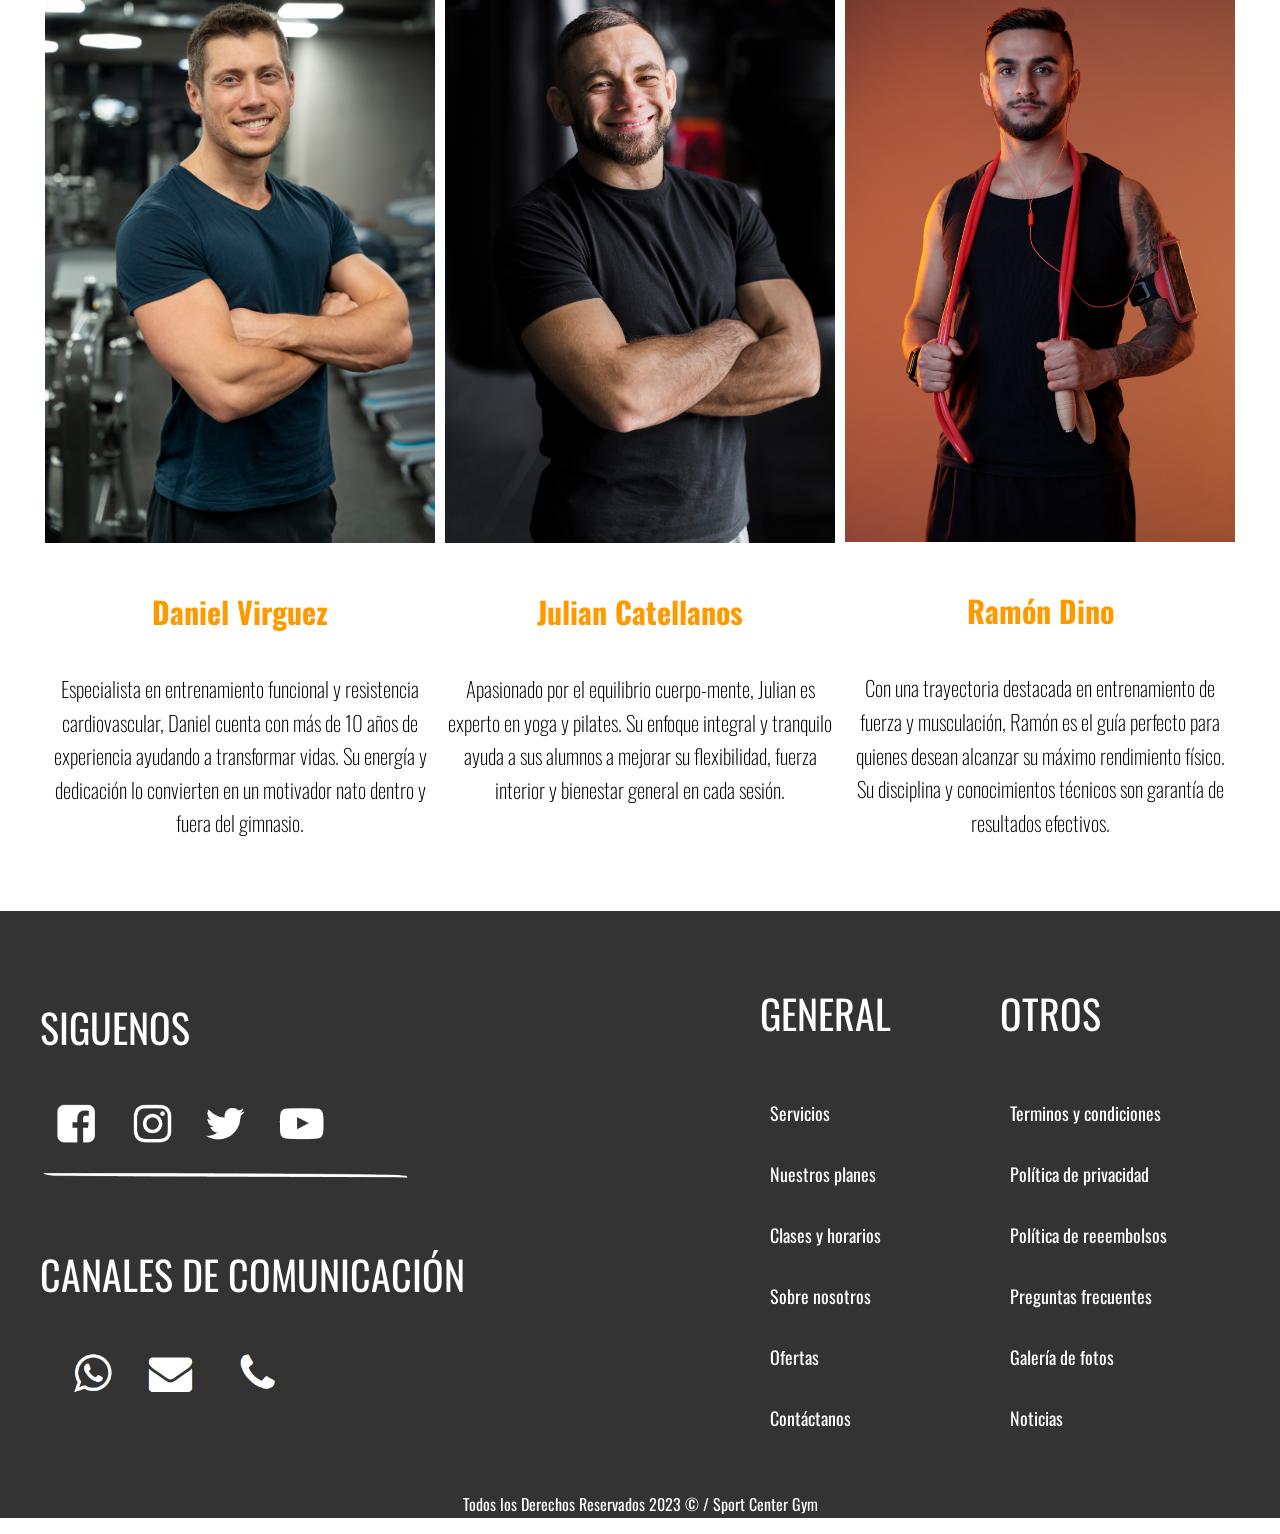
==== commit 4654514d: "Actualizacion" ====
--- a/clases_horarios.html
+++ b/clases_horarios.html
@@ -45,9 +45,10 @@
     <main>
         <section class="contenedor">
             <h2 class="centrar-texto fw-600 texto-gris titulos-ps">Nuestros <span class="texto-span">Horarios y Clases</span></h2>
-            <p class="centrar-texto fw-200 parrafos-letra">Lorem ipsum dolor sit, amet consectetur adipisicing elit. Reiciendis officiis cum necessitatibus distinctio quibusdam quos iure autem praesentium, dolorem velit, aperiam aliquid sunt fugiat at laudantium et molestiae consectetur doloremque.Lorem, ipsum dolor sit amet consectetur adipisicing elit. Corporis voluptatibus dolorum asperiores ex quas fuga. Illum neque velit hic eos, aliquid aperiam tenetur
-                Lorem ipsum dolor sit amet consectetur adipisicing elit. Quam accusantium sint dolor commodi quas iusto quasi magnam minus voluptas cum veritatis fugiat nesciunt cumque amet, hic quibusdam quis blanditiis quia.soluta totam ipsum optio? At, laborum saepe!
-            </p>
+
+            <p class="centrar-texto fw-200 parrafos-letra">En nuestro gimnasio, creemos que la constancia y la organización son claves para lograr tus objetivos. Por eso, hemos diseñado una programación de clases que se ajusta a tus necesidades, sin importar tu nivel de experiencia o tu horario disponible.</p>
+            <p class="centrar-texto fw-200 parrafos-letra">Desde sesiones de yoga para relajarte hasta entrenamientos funcionales y rutinas intensas como CrossFit o Cardio Kickboxing, nuestra oferta semanal te brinda variedad, equilibrio y resultados. ¡Elige el momento que más te convenga y ven a entrenar con nosotros!</p>
+
             <div>
                 <table>
                     <thead>
@@ -118,8 +119,7 @@
 
             <div class="contenedor">
                 <h2 class="centrar-texto fw-600 texto-gris titulos-ps">Nuestros <span class="texto-span">Instructores</span></h2>
-                <p class="centrar-texto fw-200 parrafos-letra">Lorem ipsum dolor sit, amet consectetur adipisicing elit. Reiciendis officiis cum necessitatibus distinctio quibusdam quos iure autem praesentium, dolorem velit, aperiam aliquid sunt fugiat at laudantium et molestiae consectetur doloremque.Lorem, ipsum dolor sit amet consectetur adipisicing elit. Corporis voluptatibus dolorum asperiores ex quas fuga. Illum neque velit hic eos, aliquid aperiam tenetur
-                    Lorem ipsum dolor sit amet consectetur adipisicing elit. Quam accusantium sint dolor commodi quas iusto quasi magnam minus voluptas cum veritatis fugiat nesciunt cumque amet, hic quibusdam quis blanditiis quia.soluta totam ipsum optio? At, laborum saepe!
+                <p class="centrar-texto fw-200 parrafos-letra">Contamos con un equipo de instructores altamente capacitados y apasionados por el fitness, dedicados a acompañarte en cada paso de tu entrenamiento. Cada uno de ellos aporta su experiencia y energía para ayudarte a alcanzar tus metas de forma segura, efectiva y motivadora. Ya sea que estés comenzando o busques llevar tu rendimiento al siguiente nivel, nuestros entrenadores estarán allí para guiarte, corregirte y animarte en cada sesión.</p>
             </div>
 
             <div class="instructores">
@@ -128,21 +128,21 @@
                 <div class="tarjeta">
                     <img src="img/instructor (1).jpg" alt="Instructor 1">
                     <h3 class="subt-alg">Daniel Virguez</h3>
-                    <p class="fw-200 parrafos-letra">Lorem ipsum, dolor sit amet consectetur adipisicing elit. Deserunt, hic voluptates vitae nam, veritatis minima, iusto repellat sit reprehenderit odit incidunt saepe vel iure quaerat ad nisi harum. Dolorum, voluptatem..</p>
+                    <p class="fw-200 parrafos-letra">Especialista en entrenamiento funcional y resistencia cardiovascular, Daniel cuenta con más de 10 años de experiencia ayudando a transformar vidas. Su energía y dedicación lo convierten en un motivador nato dentro y fuera del gimnasio.</p>
                 </div>
             
                 <!-- Instructor 2 -->
                 <div class="tarjeta">
                     <img src="img/instructor (2).jpg" alt="Instructor 2">
                     <h3 class="subt-alg">Julian Catellanos</h3>
-                    <p class="fw-200 parrafos-letra">Lorem ipsum dolor sit, amet consectetur adipisicing elit. Perspiciatis eius amet incidunt eaque sunt qui, consectetur officia et numquam est non accusantium iusto repellendus. Quibusdam minus voluptates rem voluptas deleniti!.</p>
+                    <p class="fw-200 parrafos-letra">Apasionado por el equilibrio cuerpo-mente, Julian es experto en yoga y pilates. Su enfoque integral y tranquilo ayuda a sus alumnos a mejorar su flexibilidad, fuerza interior y bienestar general en cada sesión.</p>
                 </div>
             
                 <!-- Instructor 3 -->
                 <div class="tarjeta">
                     <img src="img/instructor (3).jpg" alt="Instructor 3">
                     <h3 class="subt-alg">Ramón Dino</h3>
-                    <p class="fw-200 parrafos-letra">Lorem ipsum dolor sit amet consectetur adipisicing elit. Quae odit ex voluptates non placeat rerum! Officia nostrum aliquam modi quasi, quaerat dignissimos labore. Quo, molestias. Aliquam excepturi nostrum nobis veritatis?.</p>
+                    <p class="fw-200 parrafos-letra">Con una trayectoria destacada en entrenamiento de fuerza y musculación, Ramón es el guía perfecto para quienes desean alcanzar su máximo rendimiento físico. Su disciplina y conocimientos técnicos son garantía de resultados efectivos.</p>
                 </div>
             </div>
         </section>
